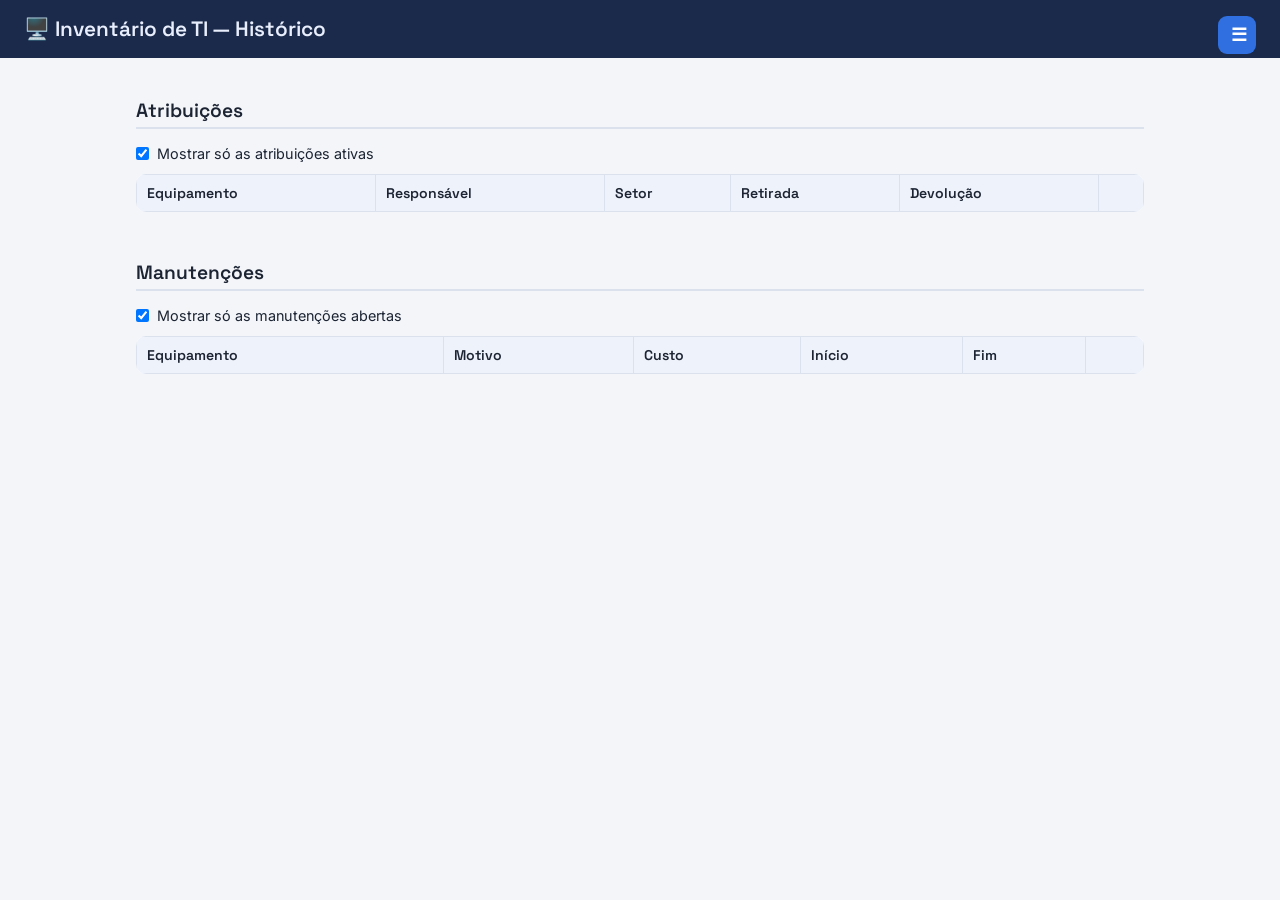
==== frontend/historico.html @ 76b41d16 "feat: sistema de inventario de TI - catalogo, atribuicoes, manutencao, login e relatorios Projeto no" ====
<!doctype html>
<html lang="pt-br">
<head>
  <meta charset="utf-8" />
  <meta name="viewport" content="width=device-width, initial-scale=1" />
  <title>Inventário de TI — Histórico</title>
  <link rel="preconnect" href="https://fonts.googleapis.com">
  <link rel="stylesheet" href="https://fonts.googleapis.com/css2?family=Space+Grotesk:wght@500;600;700&family=Inter:wght@400;500;600&display=swap">
  <link rel="stylesheet" href="styles.css" />
</head>
<body>
  <header>
    <h1>🖥️ Inventário de TI — Histórico</h1>
    <button class="hamb-btn" id="btn-menu" aria-label="Abrir menu" aria-expanded="false">☰</button>
    <nav class="hamb-menu" id="menu-nav" hidden>
      <a href="/">Equipamentos</a>
      <a href="/historico.html" class="active">Histórico</a>
      <a href="/relatorios.html" id="link-relatorios">Relatórios</a>
      <div class="menu-usuario">
        <span id="usuario-nome"></span>
        <button type="button" id="btn-sair" class="secundario">Sair</button>
      </div>
    </nav>
  </header>

  <div id="aviso" class="aviso" hidden></div>

  <main>
    <section id="secao-atribuicoes">
      <h2>Atribuições</h2>
      <label class="filtro-checkbox">
        <input type="checkbox" id="filtro-atribuicoes-ativas" checked />
        Mostrar só as atribuições ativas
      </label>
      <table>
        <thead>
          <tr>
            <th>Equipamento</th><th>Responsável</th><th>Setor</th>
            <th>Retirada</th><th>Devolução</th><th></th>
          </tr>
        </thead>
        <tbody id="lista-atribuicoes"></tbody>
      </table>
      <p id="atribuicoes-vazio" hidden>Nenhuma atribuição encontrada.</p>
    </section>

    <section id="secao-manutencoes">
      <h2>Manutenções</h2>
      <label class="filtro-checkbox">
        <input type="checkbox" id="filtro-manutencoes-abertas" checked />
        Mostrar só as manutenções abertas
      </label>
      <table>
        <thead>
          <tr>
            <th>Equipamento</th><th>Motivo</th><th>Custo</th>
            <th>Início</th><th>Fim</th><th></th>
          </tr>
        </thead>
        <tbody id="lista-manutencoes"></tbody>
      </table>
      <p id="manutencoes-vazio" hidden>Nenhuma manutenção encontrada.</p>
    </section>
  </main>

  <script src="historico.js"></script>
</body>
</html>
---- frontend/styles.css ----
* { box-sizing: border-box; }

:root {
  --bg: #F3F5F9;
  --surface: #FFFFFF;
  --ink: #1C2433;
  --muted: #697184;
  --line: #DCE2ED;
  --header: #1B2A4A;
  --header-ink: #E8EEFC;
  --accent: #2F6FE0;
  --accent-ink: #FFFFFF;
}

body {
  margin: 0;
  font-family: "Inter", system-ui, -apple-system, Segoe UI, Roboto, sans-serif;
  color: var(--ink);
  background: var(--bg);
}

h1, h2, h3 {
  font-family: "Space Grotesk", system-ui, sans-serif;
  font-weight: 600;
}

header {
  background: var(--header);
  color: var(--header-ink);
  padding: 16px 24px;
  position: relative;
}
header h1 { margin: 0; font-size: 1.3rem; padding-right: 56px; }

.hamb-btn {
  position: absolute;
  top: 14px;
  right: 20px;
  background: var(--accent);
  color: var(--accent-ink);
  border: 0;
  width: 38px;
  height: 38px;
  border-radius: 9px;
  font-size: 1.1rem;
  cursor: pointer;
}

.hamb-menu {
  position: absolute;
  top: 60px;
  right: 20px;
  background: var(--surface);
  border-radius: 10px;
  border: 1px solid var(--line);
  box-shadow: 0 10px 28px -10px rgba(16, 24, 45, 0.35);
  padding: 8px;
  display: flex;
  flex-direction: column;
  min-width: 180px;
  z-index: 20;
}
.hamb-menu[hidden] { display: none; }
.hamb-menu a {
  padding: 9px 12px;
  border-radius: 7px;
  font-size: 0.9rem;
  color: var(--ink);
  text-decoration: none;
  font-weight: 500;
}
.hamb-menu a.active { font-weight: 700; color: var(--accent); }
.hamb-menu a:hover { background: #F0F3FA; }
.hamb-menu a[hidden] { display: none; }

.menu-usuario {
  border-top: 1px solid var(--line);
  margin-top: 6px;
  padding-top: 10px;
  display: flex;
  flex-direction: column;
  gap: 6px;
}
#usuario-nome {
  font-size: 0.85rem;
  color: var(--muted);
  padding: 0 12px;
}

main {
  max-width: 1040px;
  margin: 0 auto;
  padding: 24px 16px 48px;
  display: grid;
  gap: 32px;
}
h2 { border-bottom: 2px solid var(--line); padding-bottom: 4px; font-size: 1.2rem; }

.categoria-tabs {
  display: flex;
  gap: 4px;
  overflow-x: auto;
  margin: 10px 0 16px;
  border-bottom: 1px solid var(--line);
}
.categoria-tab {
  background: transparent;
  color: var(--muted);
  border: 0;
  border-radius: 0;
  padding: 8px 14px 10px;
  font-weight: 600;
  white-space: nowrap;
  border-bottom: 3px solid transparent;
  margin-bottom: -1px;
}
.categoria-tab:hover { color: var(--ink); }
.categoria-tab.ativa {
  color: var(--ink);
  border-bottom-color: var(--accent);
}

button {
  background: var(--header);
  color: var(--header-ink);
  border: 0;
  border-radius: 8px;
  padding: 8px 13px;
  cursor: pointer;
  font-size: 0.85rem;
  font-weight: 600;
  margin: 2px 4px 2px 0;
}
button.secundario { background: #6b7489; }
button.perigo { background: #B23A3A; }

form label { display: block; margin-bottom: 10px; font-size: 0.92rem; }
form input {
  display: block;
  width: 100%;
  padding: 9px 10px;
  margin-top: 4px;
  border: 1px solid var(--line);
  border-radius: 8px;
  font-family: inherit;
}
.filtro-checkbox {
  display: flex;
  align-items: center;
  gap: 8px;
  font-size: 0.9rem;
  margin: 8px 0 12px;
}
.filtro-checkbox input { width: auto; margin: 0; }

table { width: 100%; border-collapse: collapse; background: var(--surface); border-radius: 10px; overflow: hidden; }
th, td { border: 1px solid var(--line); padding: 9px 10px; text-align: left; font-size: 0.88rem; vertical-align: middle; }
th { background: #EEF2FA; font-family: "Space Grotesk", sans-serif; font-weight: 600; }

.acoes { display: flex; gap: 8px; flex-wrap: wrap; }

.aviso {
  max-width: 1040px;
  margin: 12px auto 0;
  padding: 10px 16px;
  border-radius: 8px;
}
.aviso.erro { background: #fbdada; color: #7a1f1f; }
.aviso.ok { background: #d7ecd9; color: #17532a; }

.thumb {
  width: 44px;
  height: 44px;
  object-fit: cover;
  border-radius: 6px;
  background: #EEF2FA;
  display: block;
}
.preview-img {
  max-width: 160px;
  max-height: 120px;
  object-fit: cover;
  border-radius: 8px;
  border: 1px solid var(--line);
  margin-top: 6px;
}

.badge-status {
  display: inline-block;
  padding: 3px 10px;
  border-radius: 999px;
  font-size: 0.76rem;
  font-weight: 700;
}
.badge-disponivel { background: #d7ecd9; color: #17532a; }
.badge-em_uso { background: #dbe8fc; color: #1b4ea8; }
.badge-manutencao { background: #fbe8c6; color: #8a5a00; }
.badge-baixado { background: #e6e6ea; color: #4a4a55; }

dialog {
  border: 0;
  border-radius: 14px;
  padding: 24px;
  width: 100%;
  max-width: 400px;
  box-shadow: 0 20px 50px -20px rgba(16, 24, 45, 0.5);
}
dialog::backdrop { background: rgba(16, 24, 45, 0.45); }
dialog h3 { margin: 0 0 4px; }
.dialog-subtitulo { color: var(--muted); margin: 0 0 16px; font-size: 0.88rem; }

.login-main {
  display: flex;
  justify-content: center;
  padding: 48px 16px;
}
.login-box {
  background: var(--surface);
  border: 1px solid var(--line);
  border-radius: 14px;
  padding: 28px;
  width: 100%;
  max-width: 360px;
}

.cards-resumo {
  display: grid;
  grid-template-columns: repeat(auto-fit, minmax(150px, 1fr));
  gap: 12px;
}
.card-resumo {
  background: var(--surface);
  border: 1px solid var(--line);
  border-radius: 12px;
  padding: 14px 16px;
  display: flex;
  flex-direction: column;
  gap: 4px;
}
.card-resumo small { color: var(--muted); }
.card-resumo strong { font-size: 1.4rem; font-family: "Space Grotesk", sans-serif; }

#secao-graficos { display: grid; gap: 24px; }

.grafico-dark-card {
  background: linear-gradient(160deg, #18213a, #0c1120);
  border-radius: 18px;
  padding: 24px 24px 16px;
  box-shadow: 0 16px 40px -18px rgba(0, 0, 0, 0.6);
}
.grafico-dark-card h2 {
  border-bottom: 0;
  padding-bottom: 0;
  margin: 0;
  color: #fff;
  font-size: 1.1rem;
}
.grafico-dark-card small { color: #a9b4cc; display: block; margin-top: 4px; }
.grafico-dark-card canvas { margin: 20px 0 4px; max-width: 100%; }

@media (max-width: 600px) {
  table, thead, tbody, th, td, tr { display: block; }
  thead { display: none; }
  td { border: 0; border-bottom: 1px solid var(--line); }
}
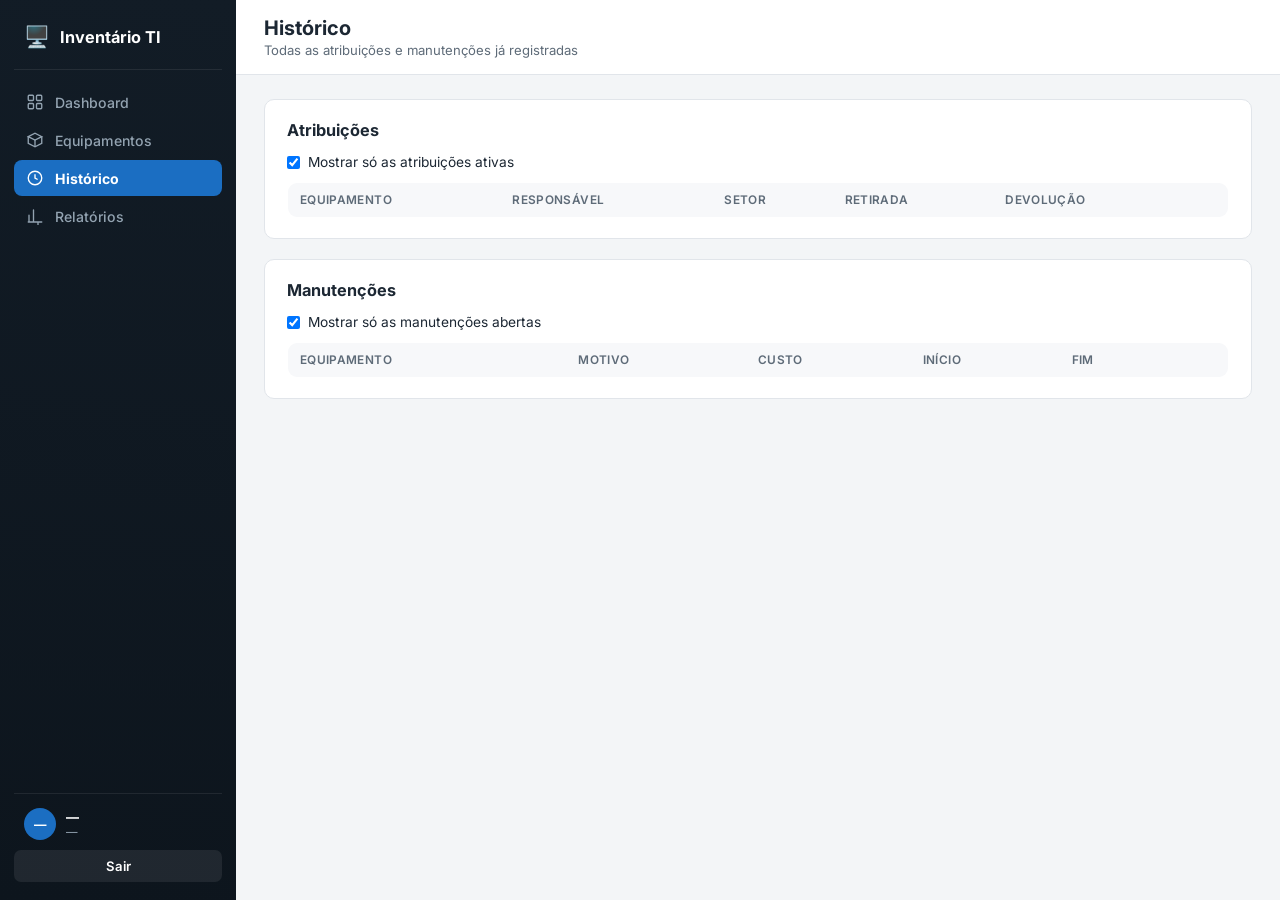
==== commit a74a3537: "feat: reformula front-end com padrao ServiceNow/OCS Inventory Sidebar fixa com navegacao (Dashboard/" ====
--- a/frontend/historico.html
+++ b/frontend/historico.html
@@ -5,63 +5,95 @@
   <meta name="viewport" content="width=device-width, initial-scale=1" />
   <title>Inventário de TI — Histórico</title>
   <link rel="preconnect" href="https://fonts.googleapis.com">
-  <link rel="stylesheet" href="https://fonts.googleapis.com/css2?family=Space+Grotesk:wght@500;600;700&family=Inter:wght@400;500;600&display=swap">
+  <link rel="stylesheet" href="https://fonts.googleapis.com/css2?family=Inter:wght@400;500;600;700&display=swap">
   <link rel="stylesheet" href="styles.css" />
 </head>
 <body>
-  <header>
-    <h1>🖥️ Inventário de TI — Histórico</h1>
-    <button class="hamb-btn" id="btn-menu" aria-label="Abrir menu" aria-expanded="false">☰</button>
-    <nav class="hamb-menu" id="menu-nav" hidden>
-      <a href="/">Equipamentos</a>
-      <a href="/historico.html" class="active">Histórico</a>
-      <a href="/relatorios.html" id="link-relatorios">Relatórios</a>
-      <div class="menu-usuario">
-        <span id="usuario-nome"></span>
-        <button type="button" id="btn-sair" class="secundario">Sair</button>
+  <div class="shell">
+    <aside class="sidebar">
+      <div class="sidebar-brand">
+        <span class="sidebar-brand-icon">🖥️</span>
+        <span class="sidebar-brand-text">Inventário TI</span>
       </div>
-    </nav>
-  </header>
+      <nav class="sidebar-nav">
+        <a href="/" class="sidebar-link">
+          <svg viewBox="0 0 24 24"><rect x="3" y="3" width="7" height="7" rx="1.2"/><rect x="14" y="3" width="7" height="7" rx="1.2"/><rect x="3" y="14" width="7" height="7" rx="1.2"/><rect x="14" y="14" width="7" height="7" rx="1.2"/></svg>
+          <span>Dashboard</span>
+        </a>
+        <a href="/equipamentos.html" class="sidebar-link">
+          <svg viewBox="0 0 24 24"><path d="M3 7.5 12 3l9 4.5-9 4.5-9-4.5Z"/><path d="M3 7.5v9L12 21l9-4.5v-9"/><path d="M12 12v9"/></svg>
+          <span>Equipamentos</span>
+        </a>
+        <a href="/historico.html" class="sidebar-link ativo">
+          <svg viewBox="0 0 24 24"><circle cx="12" cy="12" r="9"/><path d="M12 7v5l3.5 2"/></svg>
+          <span>Histórico</span>
+        </a>
+        <a href="/relatorios.html" class="sidebar-link" id="link-relatorios">
+          <svg viewBox="0 0 24 24" stroke-linecap="round"><path d="M4 20V11M10 20V4M16 20v6M21 20H3"/></svg>
+          <span>Relatórios</span>
+        </a>
+      </nav>
+      <div class="sidebar-footer">
+        <div class="sidebar-user">
+          <div class="sidebar-user-avatar" id="avatar-iniciais">—</div>
+          <div class="sidebar-user-info">
+            <strong id="usuario-nome">—</strong>
+            <small id="usuario-papel">—</small>
+          </div>
+        </div>
+        <button type="button" id="btn-sair" class="sidebar-sair">Sair</button>
+      </div>
+    </aside>
+
+    <div class="main">
+      <header class="topbar">
+        <div>
+          <h1>Histórico</h1>
+          <div class="subtitulo">Todas as atribuições e manutenções já registradas</div>
+        </div>
+      </header>
+
+      <main class="content">
+        <section class="panel">
+          <h2>Atribuições</h2>
+          <label class="filtro-checkbox">
+            <input type="checkbox" id="filtro-atribuicoes-ativas" checked />
+            Mostrar só as atribuições ativas
+          </label>
+          <table class="data-table">
+            <thead>
+              <tr>
+                <th>Equipamento</th><th>Responsável</th><th>Setor</th>
+                <th>Retirada</th><th>Devolução</th><th></th>
+              </tr>
+            </thead>
+            <tbody id="lista-atribuicoes"></tbody>
+          </table>
+          <p class="vazio" id="atribuicoes-vazio" hidden>Nenhuma atribuição encontrada.</p>
+        </section>
+
+        <section class="panel">
+          <h2>Manutenções</h2>
+          <label class="filtro-checkbox">
+            <input type="checkbox" id="filtro-manutencoes-abertas" checked />
+            Mostrar só as manutenções abertas
+          </label>
+          <table class="data-table">
+            <thead>
+              <tr>
+                <th>Equipamento</th><th>Motivo</th><th>Custo</th>
+                <th>Início</th><th>Fim</th><th></th>
+              </tr>
+            </thead>
+            <tbody id="lista-manutencoes"></tbody>
+          </table>
+          <p class="vazio" id="manutencoes-vazio" hidden>Nenhuma manutenção encontrada.</p>
+        </section>
+      </main>
+    </div>
+  </div>
 
   <div id="aviso" class="aviso" hidden></div>
-
-  <main>
-    <section id="secao-atribuicoes">
-      <h2>Atribuições</h2>
-      <label class="filtro-checkbox">
-        <input type="checkbox" id="filtro-atribuicoes-ativas" checked />
-        Mostrar só as atribuições ativas
-      </label>
-      <table>
-        <thead>
-          <tr>
-            <th>Equipamento</th><th>Responsável</th><th>Setor</th>
-            <th>Retirada</th><th>Devolução</th><th></th>
-          </tr>
-        </thead>
-        <tbody id="lista-atribuicoes"></tbody>
-      </table>
-      <p id="atribuicoes-vazio" hidden>Nenhuma atribuição encontrada.</p>
-    </section>
-
-    <section id="secao-manutencoes">
-      <h2>Manutenções</h2>
-      <label class="filtro-checkbox">
-        <input type="checkbox" id="filtro-manutencoes-abertas" checked />
-        Mostrar só as manutenções abertas
-      </label>
-      <table>
-        <thead>
-          <tr>
-            <th>Equipamento</th><th>Motivo</th><th>Custo</th>
-            <th>Início</th><th>Fim</th><th></th>
-          </tr>
-        </thead>
-        <tbody id="lista-manutencoes"></tbody>
-      </table>
-      <p id="manutencoes-vazio" hidden>Nenhuma manutenção encontrada.</p>
-    </section>
-  </main>
 
   <script src="historico.js"></script>
 </body>
--- a/frontend/styles.css
+++ b/frontend/styles.css
@@ -1,15 +1,23 @@
 * { box-sizing: border-box; }
 
 :root {
-  --bg: #F3F5F9;
+  --sidebar-bg: #121C26;
+  --sidebar-bg-2: #0D151D;
+  --sidebar-ink: #93A3B1;
+  --sidebar-ink-active: #FFFFFF;
+  --sidebar-line: rgba(255, 255, 255, 0.08);
+  --accent: #1B6EC2;
+  --accent-dark: #15568F;
+  --accent-ink: #FFFFFF;
+  --bg: #F3F5F7;
   --surface: #FFFFFF;
-  --ink: #1C2433;
-  --muted: #697184;
-  --line: #DCE2ED;
-  --header: #1B2A4A;
-  --header-ink: #E8EEFC;
-  --accent: #2F6FE0;
-  --accent-ink: #FFFFFF;
+  --ink: #1C2733;
+  --muted: #5E6B78;
+  --line: #E1E5EA;
+  --ok-bg: #DCF3E3; --ok-ink: #166A37;
+  --warn-bg: #FCEBCF; --warn-ink: #8A5A00;
+  --info-bg: #DCEAFB; --info-ink: #1B4ea8;
+  --off-bg: #E7E9EC; --off-ink: #4A525B;
 }
 
 body {
@@ -19,247 +27,401 @@
   background: var(--bg);
 }
 
-h1, h2, h3 {
-  font-family: "Space Grotesk", system-ui, sans-serif;
+h1, h2, h3 { font-weight: 700; margin: 0; }
+a { color: inherit; }
+
+/* ===================== Shell / Sidebar ===================== */
+
+.shell { display: flex; min-height: 100vh; }
+
+.sidebar {
+  width: 236px;
+  flex: 0 0 236px;
+  background: linear-gradient(185deg, var(--sidebar-bg), var(--sidebar-bg-2));
+  color: var(--sidebar-ink);
+  display: flex;
+  flex-direction: column;
+  padding: 18px 14px;
+  position: sticky;
+  top: 0;
+  height: 100vh;
+}
+
+.sidebar-brand {
+  display: flex;
+  align-items: center;
+  gap: 10px;
+  padding: 6px 10px 20px;
+  font-weight: 700;
+  color: #fff;
+  font-size: 1.02rem;
+  border-bottom: 1px solid var(--sidebar-line);
+  margin-bottom: 14px;
+}
+.sidebar-brand-icon { font-size: 1.3rem; }
+
+.sidebar-nav { display: flex; flex-direction: column; gap: 2px; flex: 1; }
+.sidebar-link {
+  display: flex;
+  align-items: center;
+  gap: 11px;
+  padding: 9px 12px;
+  border-radius: 8px;
+  text-decoration: none;
+  font-size: 0.88rem;
+  font-weight: 500;
+  color: var(--sidebar-ink);
+}
+.sidebar-link svg { flex: 0 0 18px; stroke: currentColor; fill: none; stroke-width: 1.8; }
+.sidebar-link:hover { background: rgba(255, 255, 255, 0.06); color: #fff; }
+.sidebar-link.ativo {
+  background: var(--accent);
+  color: #fff;
+  font-weight: 700;
+}
+.sidebar-link[hidden] { display: none; }
+
+.sidebar-footer { border-top: 1px solid var(--sidebar-line); padding-top: 14px; margin-top: 10px; }
+.sidebar-user { display: flex; align-items: center; gap: 10px; padding: 0 10px 10px; }
+.sidebar-user-avatar {
+  width: 32px; height: 32px; border-radius: 50%;
+  background: var(--accent);
+  color: #fff;
+  display: flex; align-items: center; justify-content: center;
+  font-size: 0.78rem; font-weight: 700; flex: 0 0 32px;
+}
+.sidebar-user-info { display: flex; flex-direction: column; overflow: hidden; }
+.sidebar-user-info strong { font-size: 0.84rem; color: #fff; white-space: nowrap; overflow: hidden; text-overflow: ellipsis; }
+.sidebar-user-info small { font-size: 0.72rem; color: var(--sidebar-ink); text-transform: capitalize; }
+.sidebar-sair {
+  width: 100%;
+  background: rgba(255, 255, 255, 0.08);
+  color: var(--sidebar-ink-active);
+  border: 0;
+  border-radius: 7px;
+  padding: 8px;
+  font-size: 0.82rem;
   font-weight: 600;
-}
-
-header {
-  background: var(--header);
-  color: var(--header-ink);
-  padding: 16px 24px;
-  position: relative;
-}
-header h1 { margin: 0; font-size: 1.3rem; padding-right: 56px; }
-
-.hamb-btn {
-  position: absolute;
-  top: 14px;
-  right: 20px;
+  cursor: pointer;
+}
+.sidebar-sair:hover { background: rgba(255, 255, 255, 0.16); }
+
+.main { flex: 1; display: flex; flex-direction: column; min-width: 0; }
+
+.topbar {
+  background: var(--surface);
+  border-bottom: 1px solid var(--line);
+  padding: 16px 28px;
+  display: flex;
+  align-items: center;
+  justify-content: space-between;
+  flex-wrap: wrap;
+  gap: 12px;
+}
+.topbar h1 { font-size: 1.25rem; }
+.topbar .subtitulo { color: var(--muted); font-size: 0.82rem; margin-top: 2px; font-weight: 400; }
+.topbar-actions { display: flex; gap: 10px; }
+
+.content { padding: 24px 28px 48px; max-width: 1180px; width: 100%; }
+
+/* ===================== Buttons ===================== */
+
+button {
   background: var(--accent);
   color: var(--accent-ink);
   border: 0;
-  width: 38px;
-  height: 38px;
-  border-radius: 9px;
-  font-size: 1.1rem;
+  border-radius: 7px;
+  padding: 8px 14px;
   cursor: pointer;
-}
-
-.hamb-menu {
-  position: absolute;
-  top: 60px;
-  right: 20px;
-  background: var(--surface);
+  font-size: 0.84rem;
+  font-weight: 600;
+  font-family: inherit;
+}
+button:hover { background: var(--accent-dark); }
+button.secundario { background: var(--surface); color: var(--ink); border: 1px solid var(--line); }
+button.secundario:hover { background: #F0F2F5; }
+button.perigo { background: #FFFFFF; color: #B3261E; border: 1px solid #F3C6C3; }
+button.perigo:hover { background: #FDECEC; }
+button.link-btn { background: transparent; color: var(--accent); padding: 4px 2px; }
+button.link-btn:hover { background: transparent; text-decoration: underline; }
+
+/* ===================== Forms ===================== */
+
+form label { display: block; margin-bottom: 12px; font-size: 0.86rem; font-weight: 500; color: var(--muted); }
+form input {
+  display: block;
+  width: 100%;
+  padding: 8px 10px;
+  margin-top: 5px;
+  border: 1px solid var(--line);
+  border-radius: 7px;
+  font-family: inherit;
+  font-size: 0.92rem;
+  color: var(--ink);
+}
+form input:focus { outline: 2px solid var(--accent); outline-offset: -1px; }
+.acoes { display: flex; gap: 8px; flex-wrap: wrap; }
+
+.filtro-checkbox {
+  display: flex;
+  align-items: center;
+  gap: 8px;
+  font-size: 0.86rem;
+  margin: 0 0 12px;
+}
+.filtro-checkbox input { width: auto; margin: 0; }
+
+/* ===================== Cards / panels ===================== */
+
+.panel {
+  background: var(--surface);
+  border: 1px solid var(--line);
   border-radius: 10px;
-  border: 1px solid var(--line);
-  box-shadow: 0 10px 28px -10px rgba(16, 24, 45, 0.35);
-  padding: 8px;
+  padding: 20px 22px;
+  margin-bottom: 20px;
+}
+.panel h2 { font-size: 1.02rem; margin-bottom: 14px; }
+
+/* ===================== KPI cards ===================== */
+
+.kpi-grid { display: grid; grid-template-columns: repeat(auto-fit, minmax(170px, 1fr)); gap: 14px; margin-bottom: 22px; }
+.kpi-card {
+  background: var(--surface);
+  border: 1px solid var(--line);
+  border-left: 3px solid var(--accent);
+  border-radius: 10px;
+  padding: 16px 18px;
   display: flex;
   flex-direction: column;
+  gap: 4px;
+}
+.kpi-card.ok { border-left-color: #1E9E53; }
+.kpi-card.warn { border-left-color: #D1A000; }
+.kpi-card.off { border-left-color: #8A93A3; }
+.kpi-card small { color: var(--muted); font-size: 0.76rem; text-transform: uppercase; letter-spacing: 0.03em; font-weight: 600; }
+.kpi-card strong { font-size: 1.7rem; font-variant-numeric: tabular-nums; }
+
+/* ===================== List toolbar / filtro pills ===================== */
+
+.list-toolbar { display: flex; align-items: center; gap: 10px; margin-bottom: 14px; flex-wrap: wrap; }
+.busca-input {
+  flex: 1;
   min-width: 180px;
-  z-index: 20;
-}
-.hamb-menu[hidden] { display: none; }
-.hamb-menu a {
-  padding: 9px 12px;
+  padding: 8px 12px;
+  border: 1px solid var(--line);
   border-radius: 7px;
-  font-size: 0.9rem;
-  color: var(--ink);
-  text-decoration: none;
-  font-weight: 500;
-}
-.hamb-menu a.active { font-weight: 700; color: var(--accent); }
-.hamb-menu a:hover { background: #F0F3FA; }
-.hamb-menu a[hidden] { display: none; }
-
-.menu-usuario {
-  border-top: 1px solid var(--line);
-  margin-top: 6px;
-  padding-top: 10px;
-  display: flex;
-  flex-direction: column;
-  gap: 6px;
-}
-#usuario-nome {
-  font-size: 0.85rem;
+  font-size: 0.88rem;
+  font-family: inherit;
+}
+.pill-filters { display: flex; gap: 6px; flex-wrap: wrap; }
+.pill-filter {
+  background: var(--surface);
   color: var(--muted);
-  padding: 0 12px;
-}
-
-main {
-  max-width: 1040px;
-  margin: 0 auto;
-  padding: 24px 16px 48px;
-  display: grid;
-  gap: 32px;
-}
-h2 { border-bottom: 2px solid var(--line); padding-bottom: 4px; font-size: 1.2rem; }
-
-.categoria-tabs {
-  display: flex;
-  gap: 4px;
-  overflow-x: auto;
-  margin: 10px 0 16px;
+  border: 1px solid var(--line);
+  border-radius: 999px;
+  padding: 6px 13px;
+  font-size: 0.8rem;
+  font-weight: 600;
+  cursor: pointer;
+}
+.pill-filter.ativa { background: var(--accent); color: #fff; border-color: var(--accent); }
+
+/* ===================== Data table ===================== */
+
+table.data-table { width: 100%; border-collapse: collapse; background: var(--surface); border: 1px solid var(--line); border-radius: 10px; overflow: hidden; }
+.data-table th, .data-table td { padding: 10px 12px; text-align: left; font-size: 0.86rem; border-bottom: 1px solid var(--line); }
+.data-table th {
+  background: #F7F8FA;
+  font-weight: 600;
+  color: var(--muted);
+  font-size: 0.74rem;
+  text-transform: uppercase;
+  letter-spacing: 0.03em;
+  user-select: none;
+}
+.data-table th.sortavel { cursor: pointer; }
+.data-table th.sortavel:hover { color: var(--ink); }
+.data-table th .seta-ordem { font-size: 0.7rem; margin-left: 3px; opacity: 0.6; }
+.data-table tbody tr:hover { background: #FAFBFC; }
+.data-table tbody tr.clicavel { cursor: pointer; }
+.data-table tbody tr:last-child td { border-bottom: 0; }
+
+.acoes-tabela { display: flex; gap: 6px; flex-wrap: wrap; }
+.acoes-tabela button { padding: 5px 10px; font-size: 0.78rem; }
+
+/* ===================== Badges ===================== */
+
+.badge-status {
+  display: inline-block;
+  padding: 3px 11px;
+  border-radius: 999px;
+  font-size: 0.72rem;
+  font-weight: 700;
+}
+.badge-disponivel { background: var(--ok-bg); color: var(--ok-ink); }
+.badge-em_uso { background: var(--info-bg); color: var(--info-ink); }
+.badge-manutencao { background: var(--warn-bg); color: var(--warn-ink); }
+.badge-baixado { background: var(--off-bg); color: var(--off-ink); }
+
+.thumb { width: 38px; height: 38px; object-fit: cover; border-radius: 6px; background: #EEF1F4; display: block; }
+.preview-img { max-width: 160px; max-height: 120px; object-fit: cover; border-radius: 8px; border: 1px solid var(--line); margin-top: 6px; }
+
+p.vazio { color: var(--muted); font-size: 0.88rem; padding: 18px; text-align: center; }
+
+/* ===================== Registro (record page) ===================== */
+
+.record-header {
+  background: var(--surface);
+  border: 1px solid var(--line);
+  border-radius: 10px;
+  padding: 20px 22px;
+  margin-bottom: 18px;
+  display: flex;
+  justify-content: space-between;
+  align-items: flex-start;
+  flex-wrap: wrap;
+  gap: 14px;
+}
+.record-header-titulo { display: flex; align-items: center; gap: 12px; flex-wrap: wrap; }
+.record-header-titulo h2 { font-size: 1.2rem; }
+.record-header-meta { color: var(--muted); font-size: 0.84rem; margin-top: 4px; }
+.record-header-acoes { display: flex; gap: 8px; flex-wrap: wrap; }
+
+.tabs {
+  display: flex;
+  gap: 2px;
   border-bottom: 1px solid var(--line);
-}
-.categoria-tab {
+  margin-bottom: 18px;
+}
+.tab-btn {
   background: transparent;
   color: var(--muted);
   border: 0;
   border-radius: 0;
-  padding: 8px 14px 10px;
+  padding: 10px 16px;
   font-weight: 600;
-  white-space: nowrap;
-  border-bottom: 3px solid transparent;
+  font-size: 0.86rem;
+  border-bottom: 2px solid transparent;
   margin-bottom: -1px;
 }
-.categoria-tab:hover { color: var(--ink); }
-.categoria-tab.ativa {
-  color: var(--ink);
-  border-bottom-color: var(--accent);
-}
-
-button {
-  background: var(--header);
-  color: var(--header-ink);
-  border: 0;
+.tab-btn:hover { background: transparent; color: var(--ink); }
+.tab-btn.ativa { color: var(--accent); border-bottom-color: var(--accent); }
+.tab-panel[hidden] { display: none; }
+
+.campos-grid { display: grid; grid-template-columns: repeat(auto-fit, minmax(220px, 1fr)); gap: 16px; }
+.campo-item small { display: block; color: var(--muted); font-size: 0.74rem; text-transform: uppercase; letter-spacing: 0.03em; margin-bottom: 3px; }
+.campo-item strong { font-size: 0.94rem; font-weight: 600; }
+
+/* ===================== Activity feed ===================== */
+
+.activity-feed { position: relative; padding-left: 26px; }
+.activity-feed::before {
+  content: "";
+  position: absolute;
+  left: 9px;
+  top: 6px;
+  bottom: 6px;
+  width: 2px;
+  background: var(--line);
+}
+.activity-item { position: relative; padding-bottom: 20px; }
+.activity-item:last-child { padding-bottom: 0; }
+.activity-dot {
+  position: absolute;
+  left: -26px;
+  top: 2px;
+  width: 20px;
+  height: 20px;
+  border-radius: 50%;
+  display: flex;
+  align-items: center;
+  justify-content: center;
+  font-size: 0.7rem;
+  color: #fff;
+  background: var(--accent);
+}
+.activity-dot.criacao { background: #6B5CD6; }
+.activity-dot.atribuicao { background: #1B6EC2; }
+.activity-dot.devolucao { background: #1E9E53; }
+.activity-dot.manutencao { background: #D1A000; }
+.activity-dot.baixa { background: #8A93A3; }
+.activity-texto { font-size: 0.88rem; }
+.activity-texto strong { font-weight: 700; }
+.activity-tempo { font-size: 0.76rem; color: var(--muted); margin-top: 1px; }
+
+/* ===================== Avisos / toast ===================== */
+
+.aviso {
+  position: fixed;
+  bottom: 20px;
+  right: 24px;
+  max-width: 360px;
+  padding: 12px 16px;
   border-radius: 8px;
-  padding: 8px 13px;
-  cursor: pointer;
-  font-size: 0.85rem;
-  font-weight: 600;
-  margin: 2px 4px 2px 0;
-}
-button.secundario { background: #6b7489; }
-button.perigo { background: #B23A3A; }
-
-form label { display: block; margin-bottom: 10px; font-size: 0.92rem; }
-form input {
-  display: block;
-  width: 100%;
-  padding: 9px 10px;
-  margin-top: 4px;
-  border: 1px solid var(--line);
-  border-radius: 8px;
-  font-family: inherit;
-}
-.filtro-checkbox {
-  display: flex;
-  align-items: center;
-  gap: 8px;
-  font-size: 0.9rem;
-  margin: 8px 0 12px;
-}
-.filtro-checkbox input { width: auto; margin: 0; }
-
-table { width: 100%; border-collapse: collapse; background: var(--surface); border-radius: 10px; overflow: hidden; }
-th, td { border: 1px solid var(--line); padding: 9px 10px; text-align: left; font-size: 0.88rem; vertical-align: middle; }
-th { background: #EEF2FA; font-family: "Space Grotesk", sans-serif; font-weight: 600; }
-
-.acoes { display: flex; gap: 8px; flex-wrap: wrap; }
-
-.aviso {
-  max-width: 1040px;
-  margin: 12px auto 0;
-  padding: 10px 16px;
-  border-radius: 8px;
-}
-.aviso.erro { background: #fbdada; color: #7a1f1f; }
-.aviso.ok { background: #d7ecd9; color: #17532a; }
-
-.thumb {
-  width: 44px;
-  height: 44px;
-  object-fit: cover;
-  border-radius: 6px;
-  background: #EEF2FA;
-  display: block;
-}
-.preview-img {
-  max-width: 160px;
-  max-height: 120px;
-  object-fit: cover;
-  border-radius: 8px;
-  border: 1px solid var(--line);
-  margin-top: 6px;
-}
-
-.badge-status {
-  display: inline-block;
-  padding: 3px 10px;
-  border-radius: 999px;
-  font-size: 0.76rem;
-  font-weight: 700;
-}
-.badge-disponivel { background: #d7ecd9; color: #17532a; }
-.badge-em_uso { background: #dbe8fc; color: #1b4ea8; }
-.badge-manutencao { background: #fbe8c6; color: #8a5a00; }
-.badge-baixado { background: #e6e6ea; color: #4a4a55; }
+  font-size: 0.86rem;
+  box-shadow: 0 10px 28px -10px rgba(16, 24, 45, 0.3);
+  z-index: 40;
+}
+.aviso.erro { background: #FDECEC; color: #8A2520; border: 1px solid #F3C6C3; }
+.aviso.ok { background: var(--ok-bg); color: var(--ok-ink); border: 1px solid #B9E5C6; }
+
+/* ===================== Dialogs ===================== */
 
 dialog {
   border: 0;
-  border-radius: 14px;
+  border-radius: 12px;
   padding: 24px;
   width: 100%;
   max-width: 400px;
   box-shadow: 0 20px 50px -20px rgba(16, 24, 45, 0.5);
 }
 dialog::backdrop { background: rgba(16, 24, 45, 0.45); }
-dialog h3 { margin: 0 0 4px; }
-.dialog-subtitulo { color: var(--muted); margin: 0 0 16px; font-size: 0.88rem; }
-
-.login-main {
-  display: flex;
+dialog h3 { margin: 0 0 4px; font-size: 1.05rem; }
+.dialog-subtitulo { color: var(--muted); margin: 6px 0 16px; font-size: 0.86rem; }
+
+/* ===================== Login ===================== */
+
+.login-shell {
+  min-height: 100vh;
+  display: flex;
+  align-items: center;
   justify-content: center;
-  padding: 48px 16px;
+  background: linear-gradient(185deg, var(--sidebar-bg), var(--sidebar-bg-2));
+  padding: 16px;
 }
 .login-box {
   background: var(--surface);
-  border: 1px solid var(--line);
   border-radius: 14px;
-  padding: 28px;
+  padding: 32px 30px;
   width: 100%;
   max-width: 360px;
-}
-
-.cards-resumo {
-  display: grid;
-  grid-template-columns: repeat(auto-fit, minmax(150px, 1fr));
-  gap: 12px;
-}
-.card-resumo {
-  background: var(--surface);
-  border: 1px solid var(--line);
+  box-shadow: 0 30px 60px -30px rgba(0, 0, 0, 0.5);
+}
+.login-brand { display: flex; align-items: center; gap: 10px; font-weight: 700; font-size: 1.1rem; margin-bottom: 22px; }
+.login-brand-icon { font-size: 1.6rem; }
+
+/* ===================== Gráficos (relatórios) ===================== */
+
+.grafico-dark-card {
+  background: linear-gradient(165deg, var(--sidebar-bg), var(--sidebar-bg-2));
   border-radius: 12px;
-  padding: 14px 16px;
-  display: flex;
-  flex-direction: column;
-  gap: 4px;
-}
-.card-resumo small { color: var(--muted); }
-.card-resumo strong { font-size: 1.4rem; font-family: "Space Grotesk", sans-serif; }
-
-#secao-graficos { display: grid; gap: 24px; }
-
-.grafico-dark-card {
-  background: linear-gradient(160deg, #18213a, #0c1120);
-  border-radius: 18px;
-  padding: 24px 24px 16px;
-  box-shadow: 0 16px 40px -18px rgba(0, 0, 0, 0.6);
-}
-.grafico-dark-card h2 {
-  border-bottom: 0;
-  padding-bottom: 0;
-  margin: 0;
-  color: #fff;
-  font-size: 1.1rem;
-}
-.grafico-dark-card small { color: #a9b4cc; display: block; margin-top: 4px; }
-.grafico-dark-card canvas { margin: 20px 0 4px; max-width: 100%; }
-
-@media (max-width: 600px) {
-  table, thead, tbody, th, td, tr { display: block; }
-  thead { display: none; }
-  td { border: 0; border-bottom: 1px solid var(--line); }
-}
+  padding: 22px 22px 14px;
+  margin-bottom: 18px;
+}
+.grafico-dark-card h2 { color: #fff; font-size: 1rem; }
+.grafico-dark-card small { color: #8EA0B3; display: block; margin-top: 4px; }
+.grafico-dark-card canvas { margin: 18px 0 4px; max-width: 100%; }
+
+/* ===================== Responsivo ===================== */
+
+@media (max-width: 760px) {
+  .sidebar { width: 60px; flex-basis: 60px; padding: 14px 8px; }
+  .sidebar-brand-text, .sidebar-link span, .sidebar-user-info { display: none; }
+  .sidebar-brand, .sidebar-link, .sidebar-user { justify-content: center; }
+  .sidebar-sair { font-size: 0; padding: 8px; }
+  .sidebar-sair::before { content: "⎋"; font-size: 1rem; }
+  .content, .topbar { padding-left: 14px; padding-right: 14px; }
+  table.data-table, .data-table thead, .data-table tbody, .data-table th, .data-table td, .data-table tr { display: block; }
+  .data-table thead { display: none; }
+  .data-table td { border: 0; border-bottom: 1px solid var(--line); }
+}
